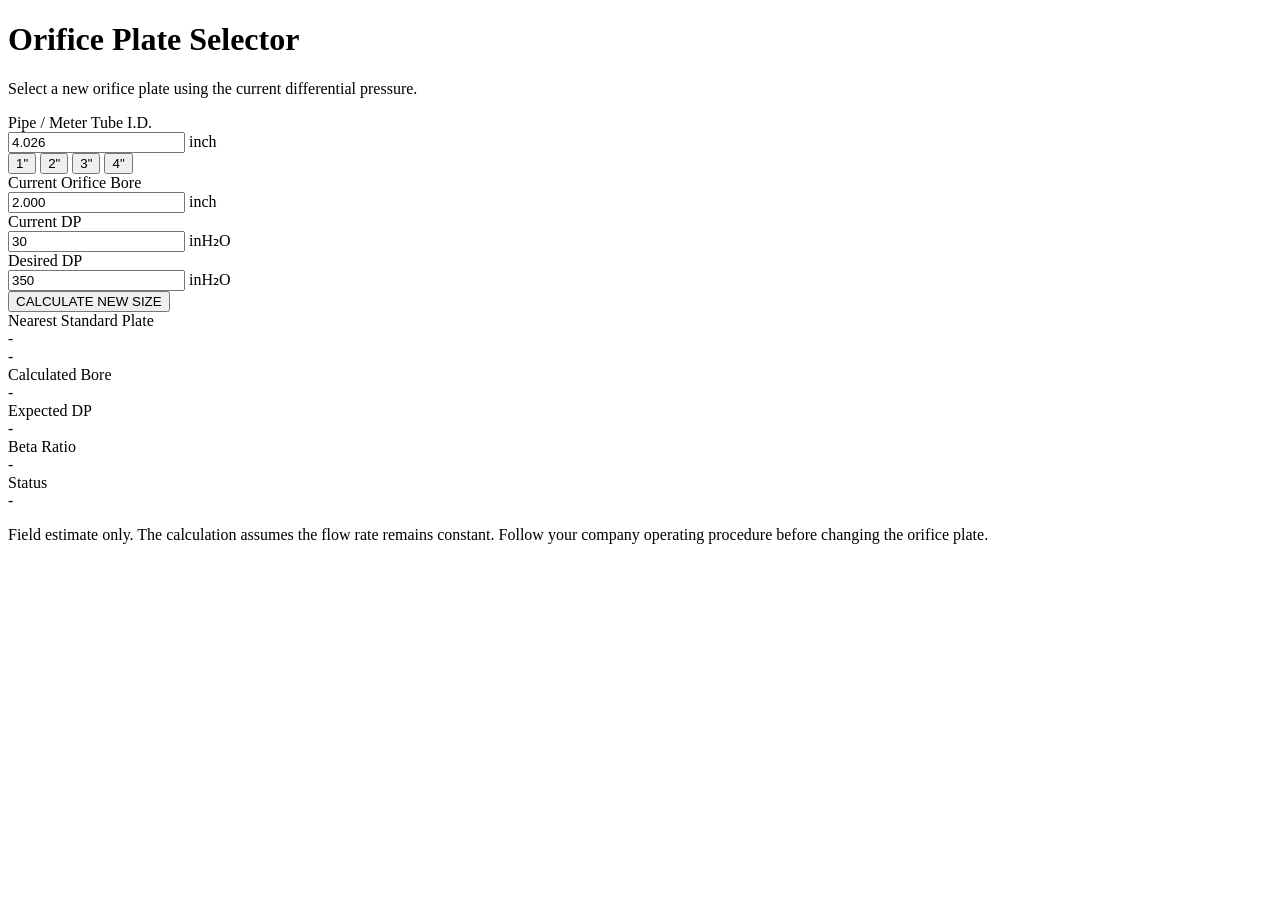
==== index.html @ 9ddd82ef "Create index.html" ====
<!DOCTYPE html>
<html lang="en">
<head>
  <meta charset="UTF-8">

  <meta
    name="viewport"
    content="width=device-width, initial-scale=1, maximum-scale=1"
  >

  <meta name="theme-color" content="#07111f">
  <meta name="apple-mobile-web-app-capable" content="yes">
  <meta name="apple-mobile-web-app-status-bar-style" content="black-translucent">

  <title>Orifice Plate Selector</title>

  <link rel="stylesheet" href="style.css">
</head>

<body>

  <main class="app">

    <header class="header">
      <h1>Orifice Plate Selector</h1>

      <p>
        Select a new orifice plate using the current differential pressure.
      </p>
    </header>

    <section class="card">

      <div class="field">

        <label for="pipeID">
          Pipe / Meter Tube I.D.
        </label>

        <div class="input-box">
          <input
            id="pipeID"
            type="number"
            inputmode="decimal"
            value="4.026"
            step="0.001"
          >

          <span>inch</span>
        </div>

        <div class="pipe-buttons">

          <button type="button" onclick="setPipe(1.049)">
            1"
          </button>

          <button type="button" onclick="setPipe(2.067)">
            2"
          </button>

          <button type="button" onclick="setPipe(3.068)">
            3"
          </button>

          <button type="button" onclick="setPipe(4.026)">
            4"
          </button>

        </div>

      </div>

      <div class="field">

        <label for="currentOrifice">
          Current Orifice Bore
        </label>

        <div class="input-box">

          <input
            id="currentOrifice"
            type="number"
            inputmode="decimal"
            value="2.000"
            step="0.001"
          >

          <span>inch</span>

        </div>

      </div>

      <div class="two-columns">

        <div class="field">

          <label for="currentDP">
            Current DP
          </label>

          <div class="input-box">

            <input
              id="currentDP"
              type="number"
              inputmode="decimal"
              value="30"
              step="0.1"
            >

            <span>inH₂O</span>

          </div>

        </div>

        <div class="field">

          <label for="desiredDP">
            Desired DP
          </label>

          <div class="input-box">

            <input
              id="desiredDP"
              type="number"
              inputmode="decimal"
              value="350"
              step="0.1"
            >

            <span>inH₂O</span>

          </div>

        </div>

      </div>

      <button
        type="button"
        class="calculate-button"
        onclick="calculateOrifice()"
      >
        CALCULATE NEW SIZE
      </button>

      <div id="errorBox" class="error-box"></div>

    </section>

    <section id="resultCard" class="card result-card">

      <div class="main-result">

        <div class="small-title">
          Nearest Standard Plate
        </div>

        <div id="nearestPlate" class="main-value">
          -
        </div>

        <div id="fractionPlate" class="fraction-value">
          -
        </div>

      </div>

      <div class="result-grid">

        <div class="result-box">

          <div class="small-title">
            Calculated Bore
          </div>

          <div id="calculatedBore" class="result-value">
            -
          </div>

        </div>

        <div class="result-box">

          <div class="small-title">
            Expected DP
          </div>

          <div id="expectedDP" class="result-value">
            -
          </div>

        </div>

        <div class="result-box">

          <div class="small-title">
            Beta Ratio
          </div>

          <div id="betaRatio" class="result-value">
            -
          </div>

        </div>

        <div class="result-box">

          <div class="small-title">
            Status
          </div>

          <div id="status" class="result-value">
            -
          </div>

        </div>

      </div>

      <div id="plateTable" class="plate-table"></div>

      <p class="note">
        Field estimate only. The calculation assumes the flow rate remains
        constant. Follow your company operating procedure before changing
        the orifice plate.
      </p>

    </section>

  </main>

  <script src="script.js"></script>

</body>
</html>
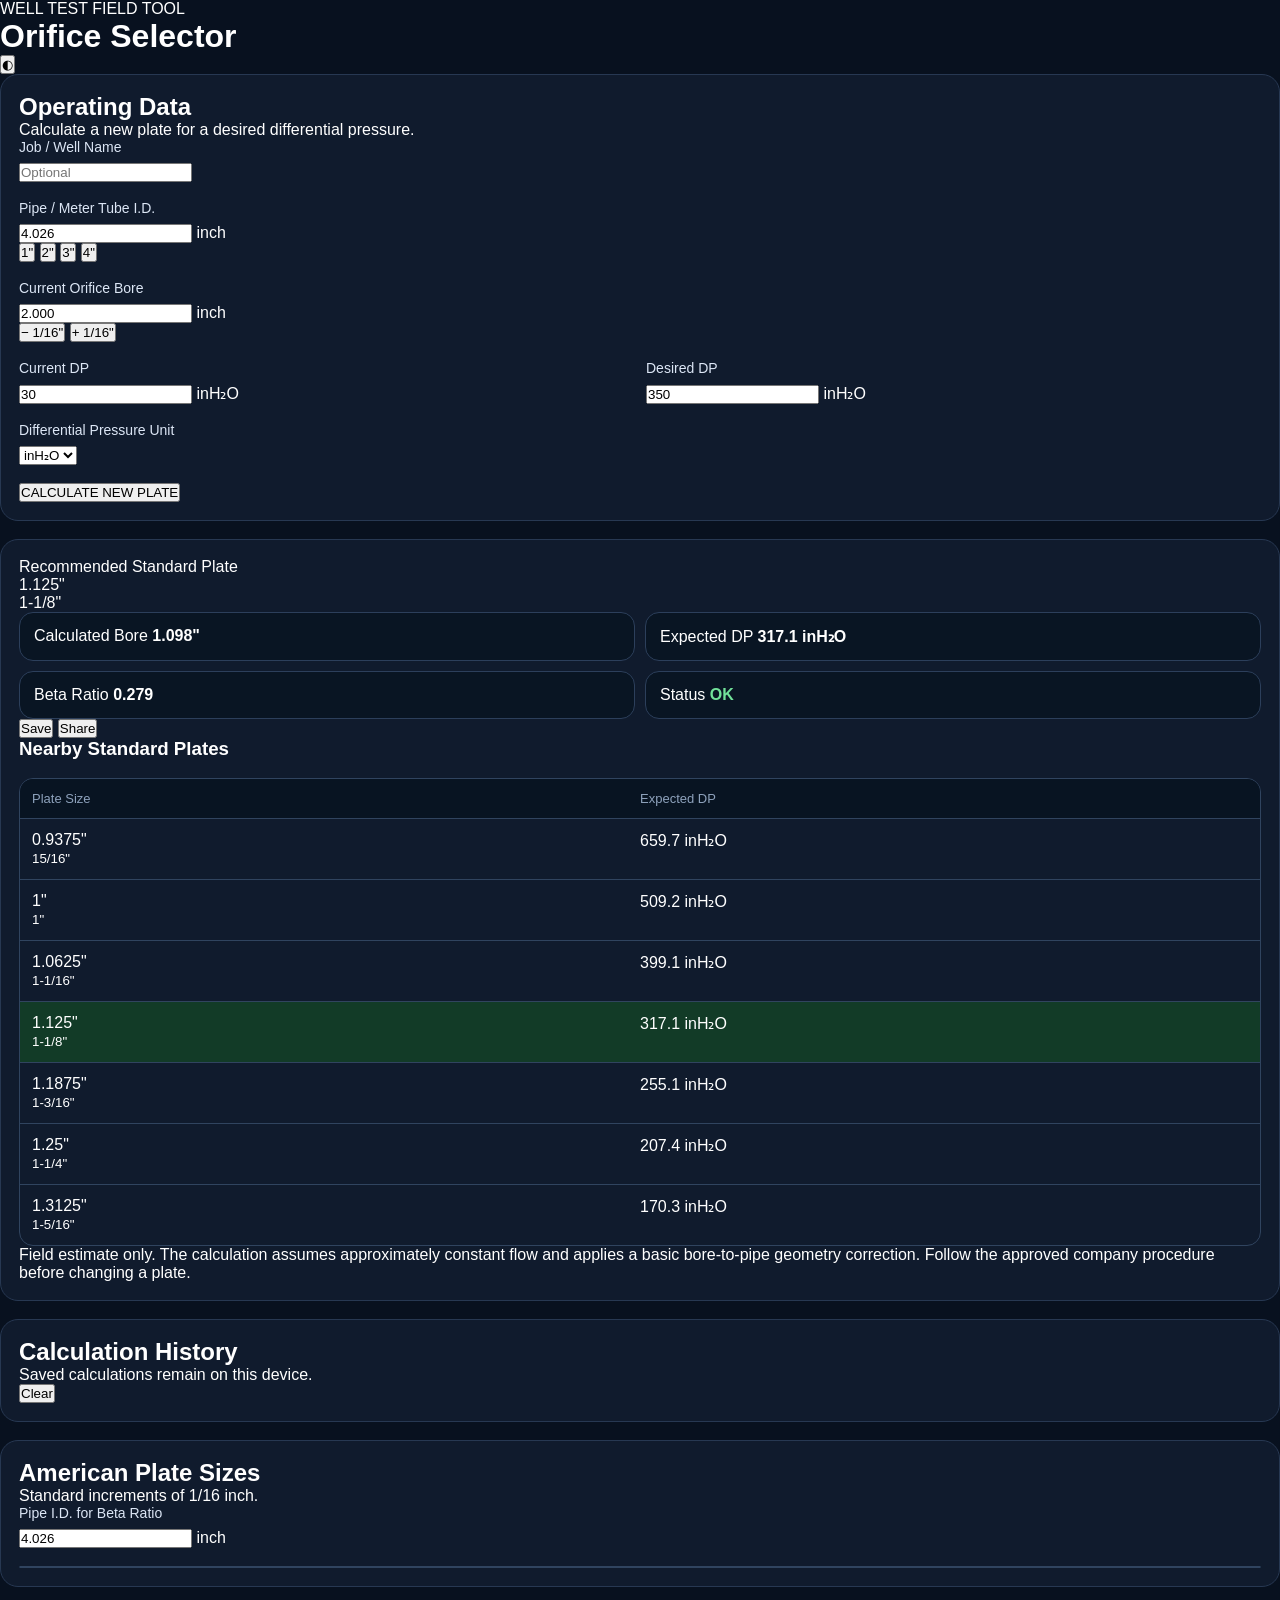
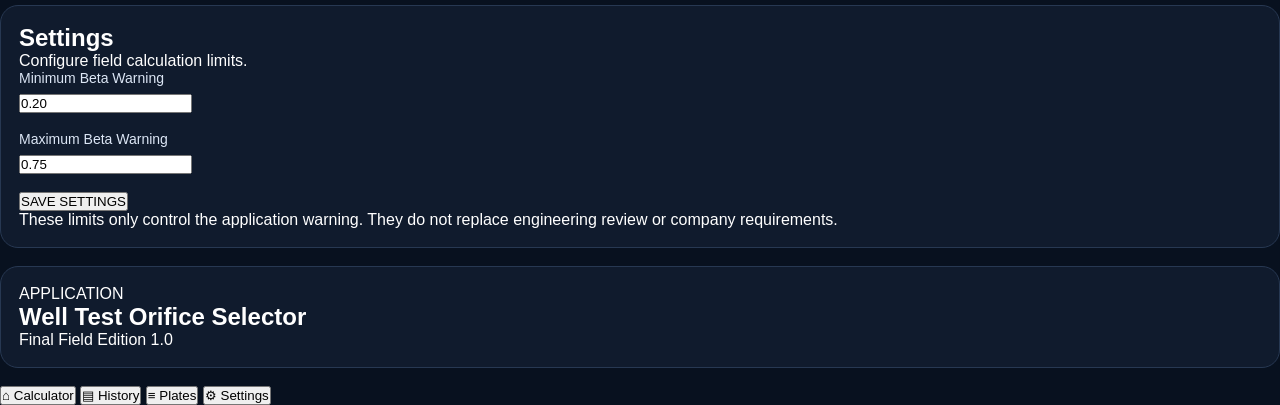
==== commit 1d78019a: "Update index.html" ====
--- a/index.html
+++ b/index.html
@@ -1,241 +1,604 @@
 <!DOCTYPE html>
 <html lang="en">
 <head>
-  <meta charset="UTF-8">
-
-  <meta
-    name="viewport"
-    content="width=device-width, initial-scale=1, maximum-scale=1"
-  >
-
-  <meta name="theme-color" content="#07111f">
-  <meta name="apple-mobile-web-app-capable" content="yes">
-  <meta name="apple-mobile-web-app-status-bar-style" content="black-translucent">
-
-  <title>Orifice Plate Selector</title>
-
-  <link rel="stylesheet" href="style.css">
+    <meta charset="UTF-8">
+
+    <meta
+        name="viewport"
+        content="width=device-width, initial-scale=1, viewport-fit=cover"
+    >
+
+    <meta name="theme-color" content="#08111f">
+    <meta name="apple-mobile-web-app-capable" content="yes">
+    <meta
+        name="apple-mobile-web-app-status-bar-style"
+        content="black-translucent"
+    >
+
+    <title>Well Test Orifice Selector</title>
+
+    <link rel="manifest" href="manifest.json">
+    <link rel="stylesheet" href="style.css">
 </head>
 
 <body>
 
-  <main class="app">
-
-    <header class="header">
-      <h1>Orifice Plate Selector</h1>
-
-      <p>
-        Select a new orifice plate using the current differential pressure.
-      </p>
+<div class="app-shell">
+
+    <header class="top-header">
+
+        <div>
+            <p class="eyebrow">WELL TEST FIELD TOOL</p>
+            <h1>Orifice Selector</h1>
+        </div>
+
+        <button
+            class="icon-button"
+            type="button"
+            onclick="toggleTheme()"
+            aria-label="Toggle theme"
+        >
+            ◐
+        </button>
+
     </header>
 
-    <section class="card">
-
-      <div class="field">
-
-        <label for="pipeID">
-          Pipe / Meter Tube I.D.
-        </label>
-
-        <div class="input-box">
-          <input
-            id="pipeID"
-            type="number"
-            inputmode="decimal"
-            value="4.026"
-            step="0.001"
-          >
-
-          <span>inch</span>
-        </div>
-
-        <div class="pipe-buttons">
-
-          <button type="button" onclick="setPipe(1.049)">
-            1"
-          </button>
-
-          <button type="button" onclick="setPipe(2.067)">
-            2"
-          </button>
-
-          <button type="button" onclick="setPipe(3.068)">
-            3"
-          </button>
-
-          <button type="button" onclick="setPipe(4.026)">
-            4"
-          </button>
-
-        </div>
-
-      </div>
-
-      <div class="field">
-
-        <label for="currentOrifice">
-          Current Orifice Bore
-        </label>
-
-        <div class="input-box">
-
-          <input
-            id="currentOrifice"
-            type="number"
-            inputmode="decimal"
-            value="2.000"
-            step="0.001"
-          >
-
-          <span>inch</span>
-
-        </div>
-
-      </div>
-
-      <div class="two-columns">
-
-        <div class="field">
-
-          <label for="currentDP">
-            Current DP
-          </label>
-
-          <div class="input-box">
-
-            <input
-              id="currentDP"
-              type="number"
-              inputmode="decimal"
-              value="30"
-              step="0.1"
+    <main>
+
+        <!-- CALCULATOR PAGE -->
+
+        <section id="calculatorPage" class="page active-page">
+
+            <div class="card">
+
+                <div class="section-heading">
+                    <div>
+                        <h2>Operating Data</h2>
+                        <p>
+                            Calculate a new plate for a desired
+                            differential pressure.
+                        </p>
+                    </div>
+                </div>
+
+                <div class="field">
+
+                    <label for="jobName">
+                        Job / Well Name
+                    </label>
+
+                    <input
+                        id="jobName"
+                        class="text-input"
+                        type="text"
+                        placeholder="Optional"
+                        autocomplete="off"
+                    >
+
+                </div>
+
+                <div class="field">
+
+                    <label for="pipeID">
+                        Pipe / Meter Tube I.D.
+                    </label>
+
+                    <div class="input-with-unit">
+
+                        <input
+                            id="pipeID"
+                            type="number"
+                            inputmode="decimal"
+                            value="4.026"
+                            step="0.001"
+                        >
+
+                        <span>inch</span>
+
+                    </div>
+
+                    <div class="quick-buttons">
+
+                        <button
+                            type="button"
+                            onclick="setPipe(1.049)"
+                        >
+                            1"
+                        </button>
+
+                        <button
+                            type="button"
+                            onclick="setPipe(2.067)"
+                        >
+                            2"
+                        </button>
+
+                        <button
+                            type="button"
+                            onclick="setPipe(3.068)"
+                        >
+                            3"
+                        </button>
+
+                        <button
+                            type="button"
+                            onclick="setPipe(4.026)"
+                        >
+                            4"
+                        </button>
+
+                    </div>
+
+                </div>
+
+                <div class="field">
+
+                    <label for="currentOrifice">
+                        Current Orifice Bore
+                    </label>
+
+                    <div class="input-with-unit">
+
+                        <input
+                            id="currentOrifice"
+                            type="number"
+                            inputmode="decimal"
+                            value="2.000"
+                            step="0.0625"
+                        >
+
+                        <span>inch</span>
+
+                    </div>
+
+                    <div class="step-buttons">
+
+                        <button
+                            type="button"
+                            onclick="stepCurrentPlate(-1)"
+                        >
+                            − 1/16"
+                        </button>
+
+                        <button
+                            type="button"
+                            onclick="stepCurrentPlate(1)"
+                        >
+                            + 1/16"
+                        </button>
+
+                    </div>
+
+                </div>
+
+                <div class="two-columns">
+
+                    <div class="field">
+
+                        <label for="currentDP">
+                            Current DP
+                        </label>
+
+                        <div class="input-with-unit">
+
+                            <input
+                                id="currentDP"
+                                type="number"
+                                inputmode="decimal"
+                                value="30"
+                                step="0.1"
+                            >
+
+                            <span id="currentDPUnit">
+                                inH₂O
+                            </span>
+
+                        </div>
+
+                    </div>
+
+                    <div class="field">
+
+                        <label for="desiredDP">
+                            Desired DP
+                        </label>
+
+                        <div class="input-with-unit">
+
+                            <input
+                                id="desiredDP"
+                                type="number"
+                                inputmode="decimal"
+                                value="350"
+                                step="0.1"
+                            >
+
+                            <span id="desiredDPUnit">
+                                inH₂O
+                            </span>
+
+                        </div>
+
+                    </div>
+
+                </div>
+
+                <div class="field">
+
+                    <label for="dpUnit">
+                        Differential Pressure Unit
+                    </label>
+
+                    <select
+                        id="dpUnit"
+                        class="select-input"
+                        onchange="updateDPUnitLabels()"
+                    >
+                        <option value="inH2O">
+                            inH₂O
+                        </option>
+
+                        <option value="psi">
+                            psi
+                        </option>
+
+                        <option value="kPa">
+                            kPa
+                        </option>
+                    </select>
+
+                </div>
+
+                <button
+                    class="primary-button"
+                    type="button"
+                    onclick="calculateOrifice()"
+                >
+                    CALCULATE NEW PLATE
+                </button>
+
+                <div
+                    id="errorBox"
+                    class="error-box"
+                ></div>
+
+            </div>
+
+            <!-- RESULT -->
+
+            <div
+                id="resultCard"
+                class="card result-card"
             >
 
-            <span>inH₂O</span>
-
-          </div>
-
-        </div>
-
-        <div class="field">
-
-          <label for="desiredDP">
-            Desired DP
-          </label>
-
-          <div class="input-box">
-
-            <input
-              id="desiredDP"
-              type="number"
-              inputmode="decimal"
-              value="350"
-              step="0.1"
-            >
-
-            <span>inH₂O</span>
-
-          </div>
-
-        </div>
-
-      </div>
-
-      <button
-        type="button"
-        class="calculate-button"
-        onclick="calculateOrifice()"
-      >
-        CALCULATE NEW SIZE
-      </button>
-
-      <div id="errorBox" class="error-box"></div>
-
-    </section>
-
-    <section id="resultCard" class="card result-card">
-
-      <div class="main-result">
-
-        <div class="small-title">
-          Nearest Standard Plate
-        </div>
-
-        <div id="nearestPlate" class="main-value">
-          -
-        </div>
-
-        <div id="fractionPlate" class="fraction-value">
-          -
-        </div>
-
-      </div>
-
-      <div class="result-grid">
-
-        <div class="result-box">
-
-          <div class="small-title">
-            Calculated Bore
-          </div>
-
-          <div id="calculatedBore" class="result-value">
-            -
-          </div>
-
-        </div>
-
-        <div class="result-box">
-
-          <div class="small-title">
-            Expected DP
-          </div>
-
-          <div id="expectedDP" class="result-value">
-            -
-          </div>
-
-        </div>
-
-        <div class="result-box">
-
-          <div class="small-title">
-            Beta Ratio
-          </div>
-
-          <div id="betaRatio" class="result-value">
-            -
-          </div>
-
-        </div>
-
-        <div class="result-box">
-
-          <div class="small-title">
-            Status
-          </div>
-
-          <div id="status" class="result-value">
-            -
-          </div>
-
-        </div>
-
-      </div>
-
-      <div id="plateTable" class="plate-table"></div>
-
-      <p class="note">
-        Field estimate only. The calculation assumes the flow rate remains
-        constant. Follow your company operating procedure before changing
-        the orifice plate.
-      </p>
-
-    </section>
-
-  </main>
-
-  <script src="script.js"></script>
+                <div class="recommended-result">
+
+                    <p>Recommended Standard Plate</p>
+
+                    <div
+                        id="nearestPlate"
+                        class="recommended-size"
+                    >
+                        —
+                    </div>
+
+                    <div
+                        id="fractionPlate"
+                        class="fraction-size"
+                    >
+                        —
+                    </div>
+
+                </div>
+
+                <div class="result-grid">
+
+                    <div class="result-box">
+
+                        <span>Calculated Bore</span>
+
+                        <strong id="calculatedBore">
+                            —
+                        </strong>
+
+                    </div>
+
+                    <div class="result-box">
+
+                        <span>Expected DP</span>
+
+                        <strong id="expectedDP">
+                            —
+                        </strong>
+
+                    </div>
+
+                    <div class="result-box">
+
+                        <span>Beta Ratio</span>
+
+                        <strong id="betaRatio">
+                            —
+                        </strong>
+
+                    </div>
+
+                    <div class="result-box">
+
+                        <span>Status</span>
+
+                        <strong id="status">
+                            —
+                        </strong>
+
+                    </div>
+
+                </div>
+
+                <div class="result-actions">
+
+                    <button
+                        type="button"
+                        onclick="saveCalculation()"
+                    >
+                        Save
+                    </button>
+
+                    <button
+                        type="button"
+                        onclick="shareResult()"
+                    >
+                        Share
+                    </button>
+
+                </div>
+
+                <h3 class="table-title">
+                    Nearby Standard Plates
+                </h3>
+
+                <div
+                    id="plateTable"
+                    class="plate-table"
+                ></div>
+
+                <p class="field-note">
+                    Field estimate only. The calculation assumes
+                    approximately constant flow and applies a basic
+                    bore-to-pipe geometry correction. Follow the
+                    approved company procedure before changing a plate.
+                </p>
+
+            </div>
+
+        </section>
+
+
+        <!-- HISTORY PAGE -->
+
+        <section id="historyPage" class="page">
+
+            <div class="card">
+
+                <div class="section-heading">
+
+                    <div>
+                        <h2>Calculation History</h2>
+                        <p>
+                            Saved calculations remain on this device.
+                        </p>
+                    </div>
+
+                    <button
+                        class="small-danger-button"
+                        type="button"
+                        onclick="clearHistory()"
+                    >
+                        Clear
+                    </button>
+
+                </div>
+
+                <div
+                    id="historyList"
+                    class="history-list"
+                ></div>
+
+            </div>
+
+        </section>
+
+
+        <!-- PLATE TABLE PAGE -->
+
+        <section id="platesPage" class="page">
+
+            <div class="card">
+
+                <div class="section-heading">
+
+                    <div>
+                        <h2>American Plate Sizes</h2>
+                        <p>
+                            Standard increments of 1/16 inch.
+                        </p>
+                    </div>
+
+                </div>
+
+                <div class="field">
+
+                    <label for="tablePipeID">
+                        Pipe I.D. for Beta Ratio
+                    </label>
+
+                    <div class="input-with-unit">
+
+                        <input
+                            id="tablePipeID"
+                            type="number"
+                            inputmode="decimal"
+                            value="4.026"
+                            step="0.001"
+                            oninput="renderStandardPlateTable()"
+                        >
+
+                        <span>inch</span>
+
+                    </div>
+
+                </div>
+
+                <div
+                    id="standardPlateTable"
+                    class="plate-table"
+                ></div>
+
+            </div>
+
+        </section>
+
+
+        <!-- SETTINGS PAGE -->
+
+        <section id="settingsPage" class="page">
+
+            <div class="card">
+
+                <div class="section-heading">
+
+                    <div>
+                        <h2>Settings</h2>
+                        <p>
+                            Configure field calculation limits.
+                        </p>
+                    </div>
+
+                </div>
+
+                <div class="field">
+
+                    <label for="minimumBeta">
+                        Minimum Beta Warning
+                    </label>
+
+                    <input
+                        id="minimumBeta"
+                        class="text-input"
+                        type="number"
+                        inputmode="decimal"
+                        value="0.20"
+                        step="0.01"
+                    >
+
+                </div>
+
+                <div class="field">
+
+                    <label for="maximumBeta">
+                        Maximum Beta Warning
+                    </label>
+
+                    <input
+                        id="maximumBeta"
+                        class="text-input"
+                        type="number"
+                        inputmode="decimal"
+                        value="0.75"
+                        step="0.01"
+                    >
+
+                </div>
+
+                <button
+                    class="primary-button"
+                    type="button"
+                    onclick="saveSettings()"
+                >
+                    SAVE SETTINGS
+                </button>
+
+                <p class="field-note">
+                    These limits only control the application warning.
+                    They do not replace engineering review or company
+                    requirements.
+                </p>
+
+            </div>
+
+            <div class="card about-card">
+
+                <p class="eyebrow">
+                    APPLICATION
+                </p>
+
+                <h2>Well Test Orifice Selector</h2>
+
+                <p>
+                    Final Field Edition 1.0
+                </p>
+
+            </div>
+
+        </section>
+
+    </main>
+
+
+    <!-- BOTTOM NAVIGATION -->
+
+    <nav class="bottom-nav">
+
+        <button
+            id="calculatorNav"
+            class="active-nav"
+            type="button"
+            onclick="openPage('calculator')"
+        >
+            <span>⌂</span>
+            Calculator
+        </button>
+
+        <button
+            id="historyNav"
+            type="button"
+            onclick="openPage('history')"
+        >
+            <span>▤</span>
+            History
+        </button>
+
+        <button
+            id="platesNav"
+            type="button"
+            onclick="openPage('plates')"
+        >
+            <span>≡</span>
+            Plates
+        </button>
+
+        <button
+            id="settingsNav"
+            type="button"
+            onclick="openPage('settings')"
+        >
+            <span>⚙</span>
+            Settings
+        </button>
+
+    </nav>
+
+</div>
+
+<script src="script.js"></script>
+
+<script>
+    if ("serviceWorker" in navigator) {
+        window.addEventListener("load", function () {
+            navigator.serviceWorker.register("service-worker.js");
+        });
+    }
+</script>
 
 </body>
 </html>
--- a/style.css
+++ b/style.css
@@ -0,0 +1,342 @@
+*{
+    margin:0;
+    padding:0;
+    box-sizing:border-box;
+    font-family:-apple-system,BlinkMacSystemFont,"Segoe UI",Roboto,Arial,sans-serif;
+}
+
+body{
+
+    background:#08111f;
+    color:white;
+
+}
+
+.app{
+
+    width:100%;
+    max-width:500px;
+    margin:auto;
+    padding:20px;
+
+}
+
+.header{
+
+    margin-bottom:25px;
+
+}
+
+.header h1{
+
+    font-size:30px;
+    font-weight:700;
+
+}
+
+.header p{
+
+    margin-top:8px;
+    color:#9fb3cc;
+    line-height:1.6;
+
+}
+
+.card{
+
+    background:#101b2d;
+    border-radius:18px;
+    padding:18px;
+    margin-bottom:18px;
+    border:1px solid #273852;
+
+}
+
+.field{
+
+    margin-bottom:18px;
+
+}
+
+label{
+
+    display:block;
+    margin-bottom:8px;
+    color:#dce6f5;
+    font-size:14px;
+
+}
+
+.input-box{
+
+    display:flex;
+    align-items:center;
+
+    background:#091524;
+
+    border:1px solid #31435d;
+
+    border-radius:12px;
+
+    overflow:hidden;
+
+}
+
+.input-box input{
+
+    width:100%;
+    padding:14px;
+
+    background:transparent;
+
+    border:none;
+
+    outline:none;
+
+    color:white;
+
+    font-size:18px;
+
+}
+
+.input-box span{
+
+    padding:0 14px;
+    color:#8ea2bc;
+    font-size:13px;
+
+}
+
+.pipe-buttons{
+
+    display:grid;
+
+    grid-template-columns:repeat(4,1fr);
+
+    gap:8px;
+
+    margin-top:10px;
+
+}
+
+.pipe-buttons button{
+
+    background:#18263d;
+
+    border:1px solid #30445f;
+
+    color:white;
+
+    border-radius:10px;
+
+    padding:10px;
+
+}
+
+.two-columns{
+
+    display:grid;
+
+    grid-template-columns:1fr 1fr;
+
+    gap:12px;
+
+}
+
+.calculate-button{
+
+    width:100%;
+
+    padding:16px;
+
+    background:#2970ff;
+
+    border:none;
+
+    border-radius:14px;
+
+    color:white;
+
+    font-size:18px;
+
+    font-weight:700;
+
+    cursor:pointer;
+
+}
+
+.calculate-button:hover{
+
+    background:#3d82ff;
+
+}
+
+.error-box{
+
+    display:none;
+
+    margin-top:15px;
+
+    background:#4a1f1f;
+
+    border:1px solid #7f3131;
+
+    color:#ffbcbc;
+
+    padding:12px;
+
+    border-radius:12px;
+
+}
+
+.result-card{
+
+    display:none;
+
+}
+
+.main-result{
+
+    background:#182740;
+
+    border-radius:16px;
+
+    padding:20px;
+
+    text-align:center;
+
+    margin-bottom:15px;
+
+}
+
+.small-title{
+
+    color:#91a7c3;
+
+    font-size:13px;
+
+}
+
+.main-value{
+
+    font-size:42px;
+
+    font-weight:bold;
+
+    margin-top:10px;
+
+}
+
+.fraction-value{
+
+    color:#c8d8ec;
+
+    margin-top:8px;
+
+}
+
+.result-grid{
+
+    display:grid;
+
+    grid-template-columns:1fr 1fr;
+
+    gap:10px;
+
+}
+
+.result-box{
+
+    background:#091523;
+
+    border:1px solid #2c3f5b;
+
+    border-radius:14px;
+
+    padding:14px;
+
+}
+
+.result-value{
+
+    margin-top:8px;
+
+    font-size:20px;
+
+    font-weight:bold;
+
+}
+
+.plate-table{
+
+    margin-top:18px;
+
+    border:1px solid #30445f;
+
+    border-radius:14px;
+
+    overflow:hidden;
+
+}
+
+.table-row{
+
+    display:grid;
+
+    grid-template-columns:1fr 1fr;
+
+    padding:12px;
+
+    border-bottom:1px solid #30445f;
+
+}
+
+.table-row:last-child{
+
+    border-bottom:none;
+
+}
+
+.table-head{
+
+    background:#081422;
+
+    color:#8ea2bc;
+
+    font-size:13px;
+
+}
+
+.selected{
+
+    background:#123b27;
+
+}
+
+.note{
+
+    margin-top:16px;
+
+    color:#9fb3cc;
+
+    line-height:1.7;
+
+    font-size:13px;
+
+}
+
+@media(max-width:480px){
+
+    .two-columns{
+
+        grid-template-columns:1fr;
+
+    }
+
+    .result-grid{
+
+        grid-template-columns:1fr;
+
+    }
+
+}
